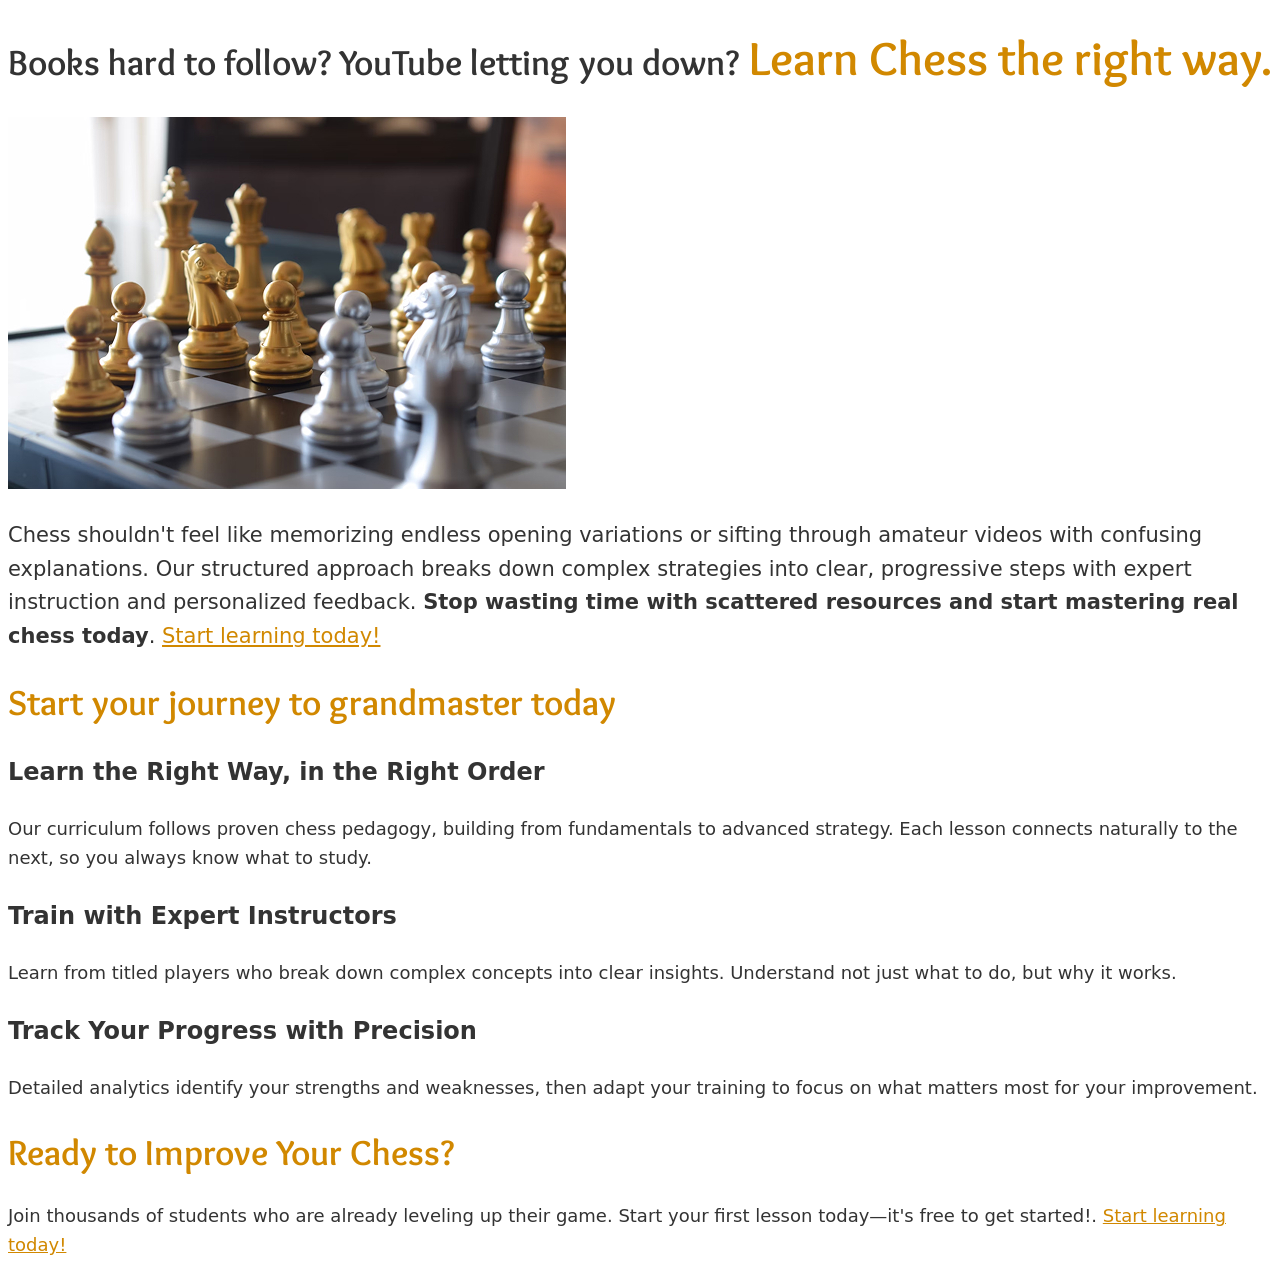
==== index.html @ 18302688 "commit" ====
<!doctype html>
<html lang="en">
  <head>
    <meta charset="UTF-8" />
    <meta name="viewport" content="width=device-width, initial-scale=1.0" />
    <title>Learn Chess the right way</title>
    <link href="styles/style.css" rel="stylesheet" />
  </head>

  <body>
    <main>
      <h1>
        <span>Books hard to follow? YouTube letting you down?</span> Learn Chess
        the right way.
      </h1>
      <img
        src="images/chess-board.jpg"
        alt="A chess board with gold and silver peices"
      />
      <p class="lead">
        Chess shouldn't feel like memorizing endless opening variations or
        sifting through amateur videos with confusing explanations. Our
        structured approach breaks down complex strategies into clear,
        progressive steps with expert instruction and personalized feedback.
        <strong
          >Stop wasting time with scattered resources and start mastering real
          chess today</strong
        >. <a href="instructor.html">Start learning today!</a>
      </p>

      <h2>Start your journey to grandmaster today</h2>
      <h3>Learn the Right Way, in the Right Order</h3>
      <p>
        Our curriculum follows proven chess pedagogy, building from fundamentals
        to advanced strategy. Each lesson connects naturally to the next, so you
        always know what to study.
      </p>
      <h3>Train with Expert Instructors</h3>
      <p>
        Learn from titled players who break down complex concepts into clear
        insights. Understand not just what to do, but why it works.
      </p>
      <h3>Track Your Progress with Precision</h3>
      <p>
        Detailed analytics identify your strengths and weaknesses, then adapt
        your training to focus on what matters most for your improvement.
      </p>
    </main>
    <footer>
      <h2>Ready to Improve Your Chess?</h2>
      <p>
        Join thousands of students who are already leveling up their game. Start
        your first lesson today—it's free to get started!.
        <a href="instructor.html">Start learning today!</a>
      </p>
    </footer>
  </body>
</html>
---- styles/style.css ----
@font-face {
  font-family: Overlock;
  src: local(Overlock), url(../fonts/Overlock-Regular.ttf);
}
@font-face {
  font-family: Overlock;
  src: local(Overlock), url(../fonts/Overlock-Bold.ttf);
  font-weight: bold;
}

:root {
  --clr-accent-300: hsl(39 94% 57%);
  --clr-accent-400: hsl(39 100% 41%);
  --clr-neutral-100: hsl(0 0% 100%);
  --clr-neutral-800: hsl(0 0% 20%);

  --fs-400: 1.125rem;
  --fs-500: 1.3125rem;
  --fs-600: 1.5rem;
  --fs-700: 2.25rem;
  --fs-800: 3rem;

  --ff-base: system-ui;
  --ff-accent: Overlock, serif;
}

body {
  color: var(--clr-neutral-800);
  font-size: var(--fs-400);
  line-height: 1.6;
  font-family: var(--ff-base);
}
h1,
h2 {
  color: var(--clr-accent-400);
  line-height: 1.1;
  font-family: var(--ff-accent);
  font-weight: 700;
}
h1 {
  font-size: var(--fs-800);
}
h2 {
  font-size: var(--fs-700);
}
h3 {
  font-size: var(--fs-600);
}
a {
  color: var(--clr-accent-400);
}
.lead {
  font-size: var(--fs-500);
}
h1 span {
  color: var(--clr-neutral-800);
  font-size: 0.75em;
}
a:hover,
a:focus-visible {
  color: inherit;
}
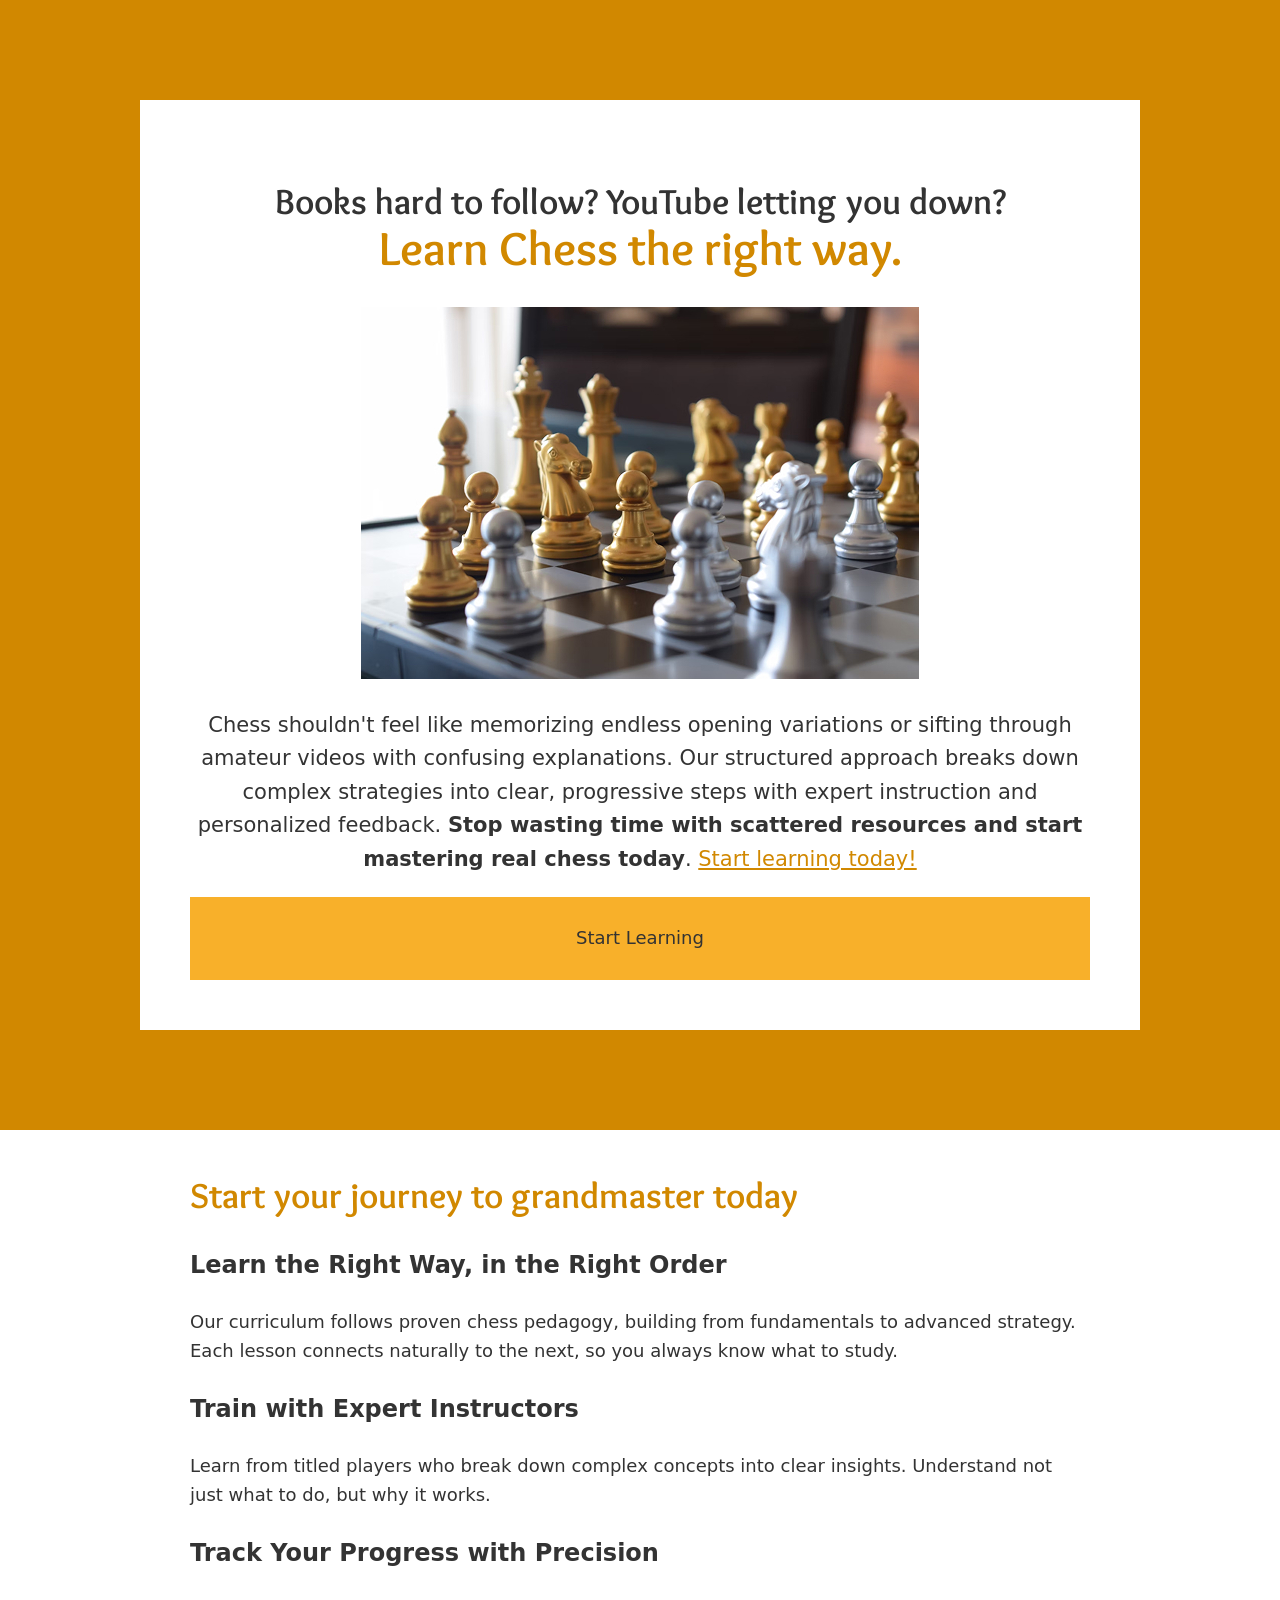
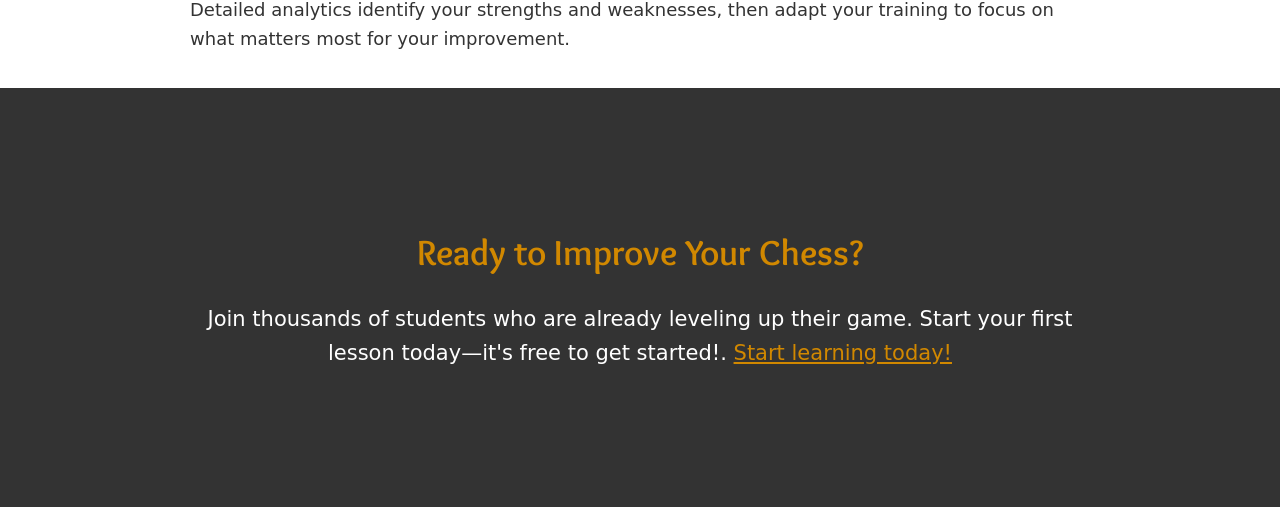
==== commit 81a80ab7: "edit" ====
--- a/index.html
+++ b/index.html
@@ -9,50 +9,58 @@
 
   <body>
     <main>
-      <h1>
-        <span>Books hard to follow? YouTube letting you down?</span> Learn Chess
-        the right way.
-      </h1>
-      <img
-        src="images/chess-board.jpg"
-        alt="A chess board with gold and silver peices"
-      />
-      <p class="lead">
-        Chess shouldn't feel like memorizing endless opening variations or
-        sifting through amateur videos with confusing explanations. Our
-        structured approach breaks down complex strategies into clear,
-        progressive steps with expert instruction and personalized feedback.
-        <strong
-          >Stop wasting time with scattered resources and start mastering real
-          chess today</strong
-        >. <a href="instructor.html">Start learning today!</a>
-      </p>
-
-      <h2>Start your journey to grandmaster today</h2>
-      <h3>Learn the Right Way, in the Right Order</h3>
-      <p>
-        Our curriculum follows proven chess pedagogy, building from fundamentals
-        to advanced strategy. Each lesson connects naturally to the next, so you
-        always know what to study.
-      </p>
-      <h3>Train with Expert Instructors</h3>
-      <p>
-        Learn from titled players who break down complex concepts into clear
-        insights. Understand not just what to do, but why it works.
-      </p>
-      <h3>Track Your Progress with Precision</h3>
-      <p>
-        Detailed analytics identify your strengths and weaknesses, then adapt
-        your training to focus on what matters most for your improvement.
-      </p>
+      <div class="hero">
+        <div class="hero-content">
+          <h1>
+            <span>Books hard to follow? YouTube letting you down?</span> Learn
+            Chess the right way.
+          </h1>
+          <img
+            src="images/chess-board.jpg"
+            alt="A chess board with gold and silver peices"
+          />
+          <p class="lead">
+            Chess shouldn't feel like memorizing endless opening variations or
+            sifting through amateur videos with confusing explanations. Our
+            structured approach breaks down complex strategies into clear,
+            progressive steps with expert instruction and personalized feedback.
+            <strong
+              >Stop wasting time with scattered resources and start mastering
+              real chess today</strong
+            >. <a href="instructor.html">Start learning today!</a>
+          </p>
+          <a href="#" class="button">Start Learning</a>
+        </div>
+      </div>
+      <div class="middle">
+        <h2>Start your journey to grandmaster today</h2>
+        <h3>Learn the Right Way, in the Right Order</h3>
+        <p>
+          Our curriculum follows proven chess pedagogy, building from
+          fundamentals to advanced strategy. Each lesson connects naturally to
+          the next, so you always know what to study.
+        </p>
+        <h3>Train with Expert Instructors</h3>
+        <p>
+          Learn from titled players who break down complex concepts into clear
+          insights. Understand not just what to do, but why it works.
+        </p>
+        <h3>Track Your Progress with Precision</h3>
+        <p>
+          Detailed analytics identify your strengths and weaknesses, then adapt
+          your training to focus on what matters most for your improvement.
+        </p>
+      </div>
     </main>
-    <footer>
-      <h2>Ready to Improve Your Chess?</h2>
-      <p>
-        Join thousands of students who are already leveling up their game. Start
-        your first lesson today—it's free to get started!.
-        <a href="instructor.html">Start learning today!</a>
-      </p>
+    <footer class="page-footer">
+      <div class="footer-content">
+        <h2>Ready to Improve Your Chess?</h2>
+        <p class="lead">
+          Join thousands of students who are already leveling up their game.
+          Start your first lesson today—it's free to get started!.
+          <a href="instructor.html">Start learning today!</a>
+        </p>
+      </div>
     </footer>
   </body>
 </html>
--- a/styles/style.css
+++ b/styles/style.css
@@ -20,11 +20,12 @@
   --fs-700: 2.25rem;
   --fs-800: 3rem;
 
-  --ff-base: system-ui;
+  --ff-base: system-ui, sans-serif;
   --ff-accent: Overlock, serif;
 }
 
 body {
+  margin: 0;
   color: var(--clr-neutral-800);
   font-size: var(--fs-400);
   line-height: 1.6;
@@ -53,6 +54,7 @@
   font-size: var(--fs-500);
 }
 h1 span {
+  display: block;
   color: var(--clr-neutral-800);
   font-size: 0.75em;
 }
@@ -60,3 +62,45 @@
 a:focus-visible {
   color: inherit;
 }
+a {
+  font: inherit;
+}
+.button {
+  display: block;
+  background-color: var(--clr-accent-300);
+  text-align: center;
+  border: none;
+  padding: 1.5em;
+  color: var(--clr-neutral-800);
+  text-decoration: none;
+}
+.button:hover,
+.button:focus-visible {
+  background-color: var(--clr-neutral-800);
+  color: var(--clr-neutral-100);
+}
+
+.hero {
+  background-color: var(--clr-accent-400);
+  padding: 100px;
+  text-align: center;
+}
+.hero-content {
+  max-width: 900px;
+  margin-inline: auto;
+  background-color: var(--clr-neutral-100);
+  padding: 50px;
+}
+.page-footer {
+  background-color: var(--clr-neutral-800);
+  padding: 100px;
+  text-align: center;
+  color: var(--clr-neutral-100);
+}
+
+.middle,
+.footer-content {
+  padding: 1rem;
+  max-inline-size: 900px;
+  margin-inline: auto;
+}
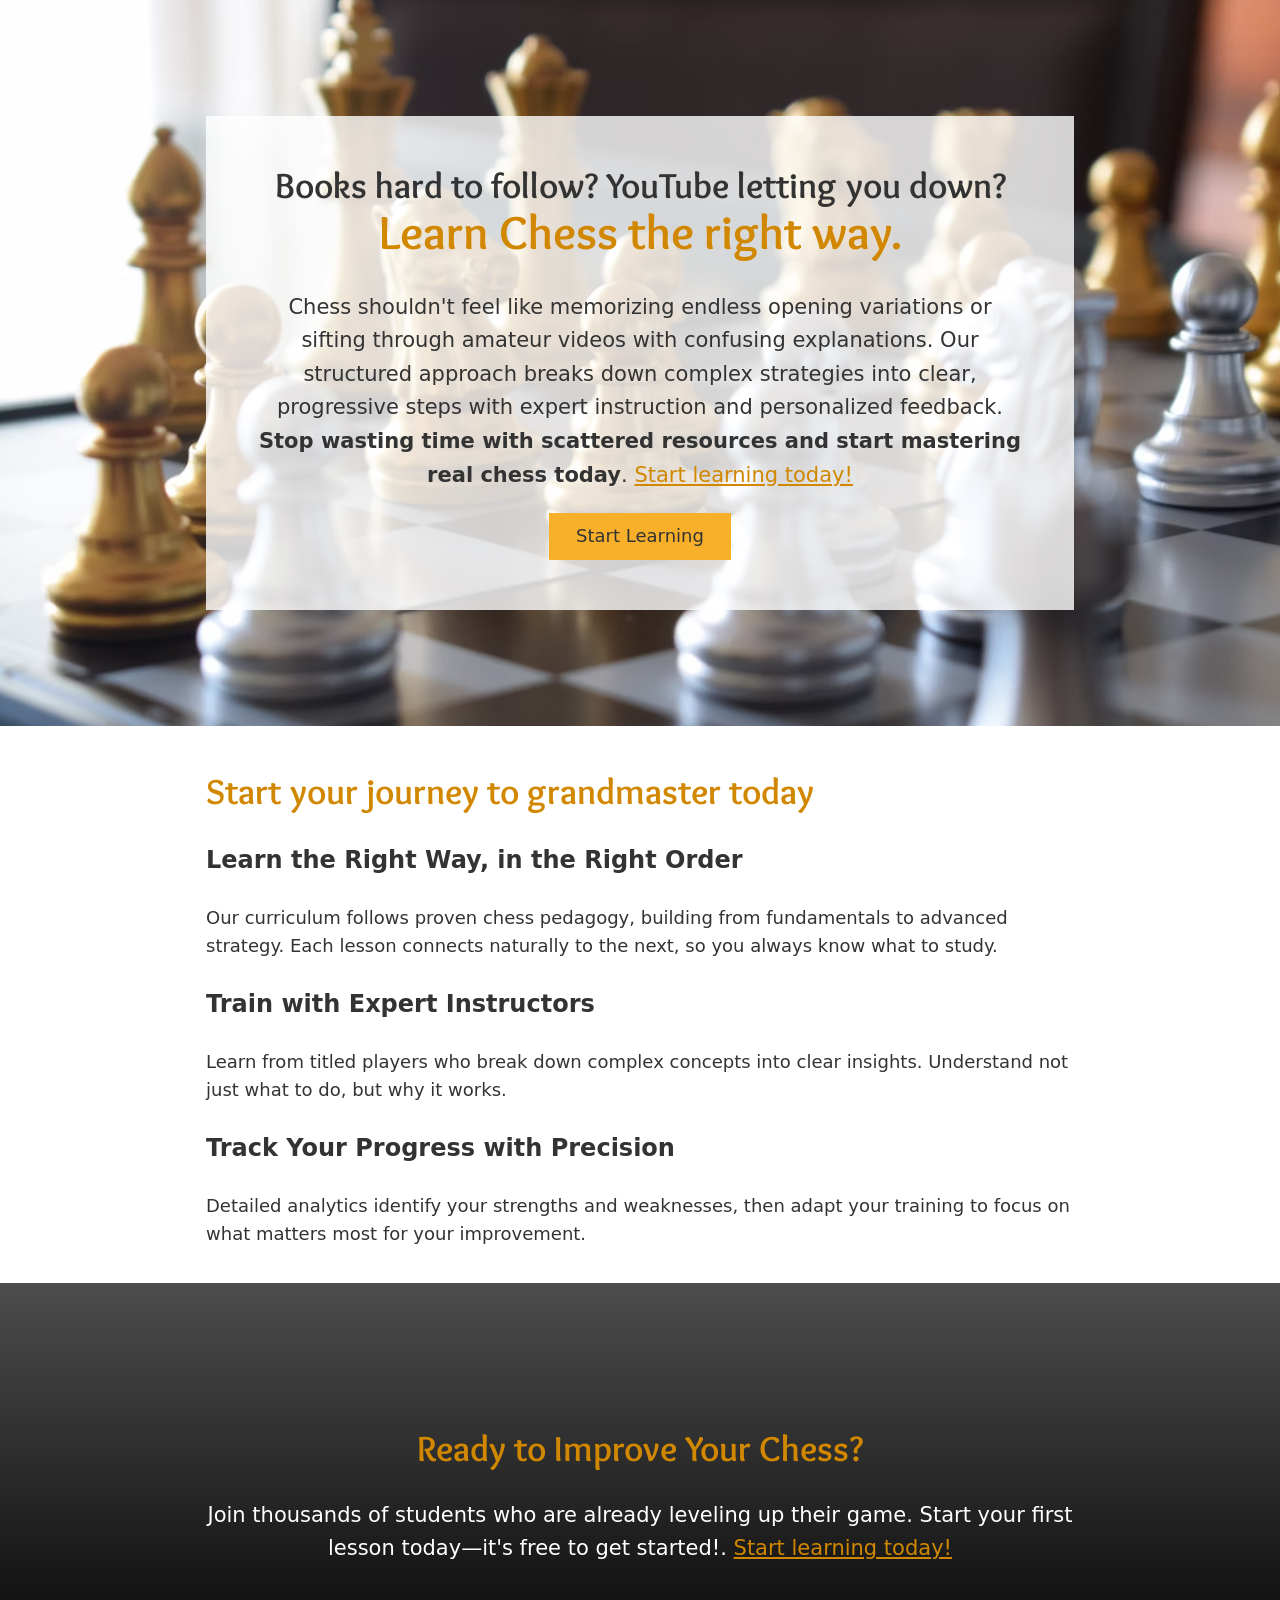
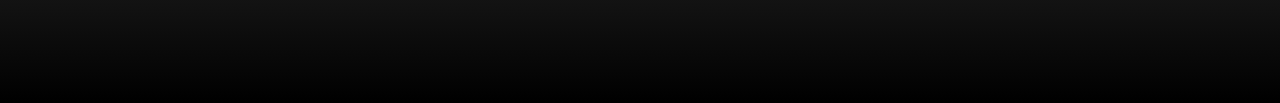
==== commit baeb50b5: "edits" ====
--- a/index.html
+++ b/index.html
@@ -10,29 +10,33 @@
   <body>
     <main>
       <div class="hero">
-        <div class="hero-content">
-          <h1>
-            <span>Books hard to follow? YouTube letting you down?</span> Learn
-            Chess the right way.
-          </h1>
-          <img
+        <div class="wrapper">
+          <div class="hero-content">
+            <h1>
+              <span>Books hard to follow? YouTube letting you down?</span> Learn
+              Chess the right way.
+            </h1>
+            <!-- <img
+            class="img"
             src="images/chess-board.jpg"
             alt="A chess board with gold and silver peices"
-          />
-          <p class="lead">
-            Chess shouldn't feel like memorizing endless opening variations or
-            sifting through amateur videos with confusing explanations. Our
-            structured approach breaks down complex strategies into clear,
-            progressive steps with expert instruction and personalized feedback.
-            <strong
-              >Stop wasting time with scattered resources and start mastering
-              real chess today</strong
-            >. <a href="instructor.html">Start learning today!</a>
-          </p>
-          <a href="#" class="button">Start Learning</a>
+          /> -->
+            <p class="lead">
+              Chess shouldn't feel like memorizing endless opening variations or
+              sifting through amateur videos with confusing explanations. Our
+              structured approach breaks down complex strategies into clear,
+              progressive steps with expert instruction and personalized
+              feedback.
+              <strong
+                >Stop wasting time with scattered resources and start mastering
+                real chess today</strong
+              >. <a href="instructor.html">Start learning today!</a>
+            </p>
+            <button href="#" class="button">Start Learning</button>
+          </div>
         </div>
       </div>
-      <div class="middle">
+      <div class="wrapper">
         <h2>Start your journey to grandmaster today</h2>
         <h3>Learn the Right Way, in the Right Order</h3>
         <p>
@@ -53,7 +57,7 @@
       </div>
     </main>
     <footer class="page-footer">
-      <div class="footer-content">
+      <div class="wrapper">
         <h2>Ready to Improve Your Chess?</h2>
         <p class="lead">
           Join thousands of students who are already leveling up their game.
--- a/styles/style.css
+++ b/styles/style.css
@@ -7,12 +7,15 @@
   src: local(Overlock), url(../fonts/Overlock-Bold.ttf);
   font-weight: bold;
 }
-
+* {
+  box-sizing: border-box;
+}
 :root {
   --clr-accent-300: hsl(39 94% 57%);
   --clr-accent-400: hsl(39 100% 41%);
   --clr-neutral-100: hsl(0 0% 100%);
   --clr-neutral-800: hsl(0 0% 20%);
+  --clr-neutral-700: hsl(0 0% 30%);
 
   --fs-400: 1.125rem;
   --fs-500: 1.3125rem;
@@ -66,11 +69,11 @@
   font: inherit;
 }
 .button {
-  display: block;
+  font: inherit;
   background-color: var(--clr-accent-300);
   text-align: center;
   border: none;
-  padding: 1.5em;
+  padding: 0.5em 1.5em;
   color: var(--clr-neutral-800);
   text-decoration: none;
 }
@@ -81,25 +84,37 @@
 }
 
 .hero {
+  background-image: url(../images/chess-bg.jpg);
+  background-size: cover;
   background-color: var(--clr-accent-400);
   padding: 100px;
   text-align: center;
 }
+.img {
+  max-inline-size: 100%;
+  margin-inline: auto;
+  display: block;
+}
 .hero-content {
   max-width: 900px;
   margin-inline: auto;
-  background-color: var(--clr-neutral-100);
+  background-color: hsl(0 0 100% / 80%);
   padding: 50px;
 }
+.hero-content > :first-child {
+  margin-block-start: 0;
+}
+.hero-content > :last-child {
+  margin-block-end: 0;
+}
 .page-footer {
-  background-color: var(--clr-neutral-800);
+  background-image: linear-gradient(var(--clr-neutral-700), black);
   padding: 100px;
   text-align: center;
   color: var(--clr-neutral-100);
 }
 
-.middle,
-.footer-content {
+.wrapper {
   padding: 1rem;
   max-inline-size: 900px;
   margin-inline: auto;
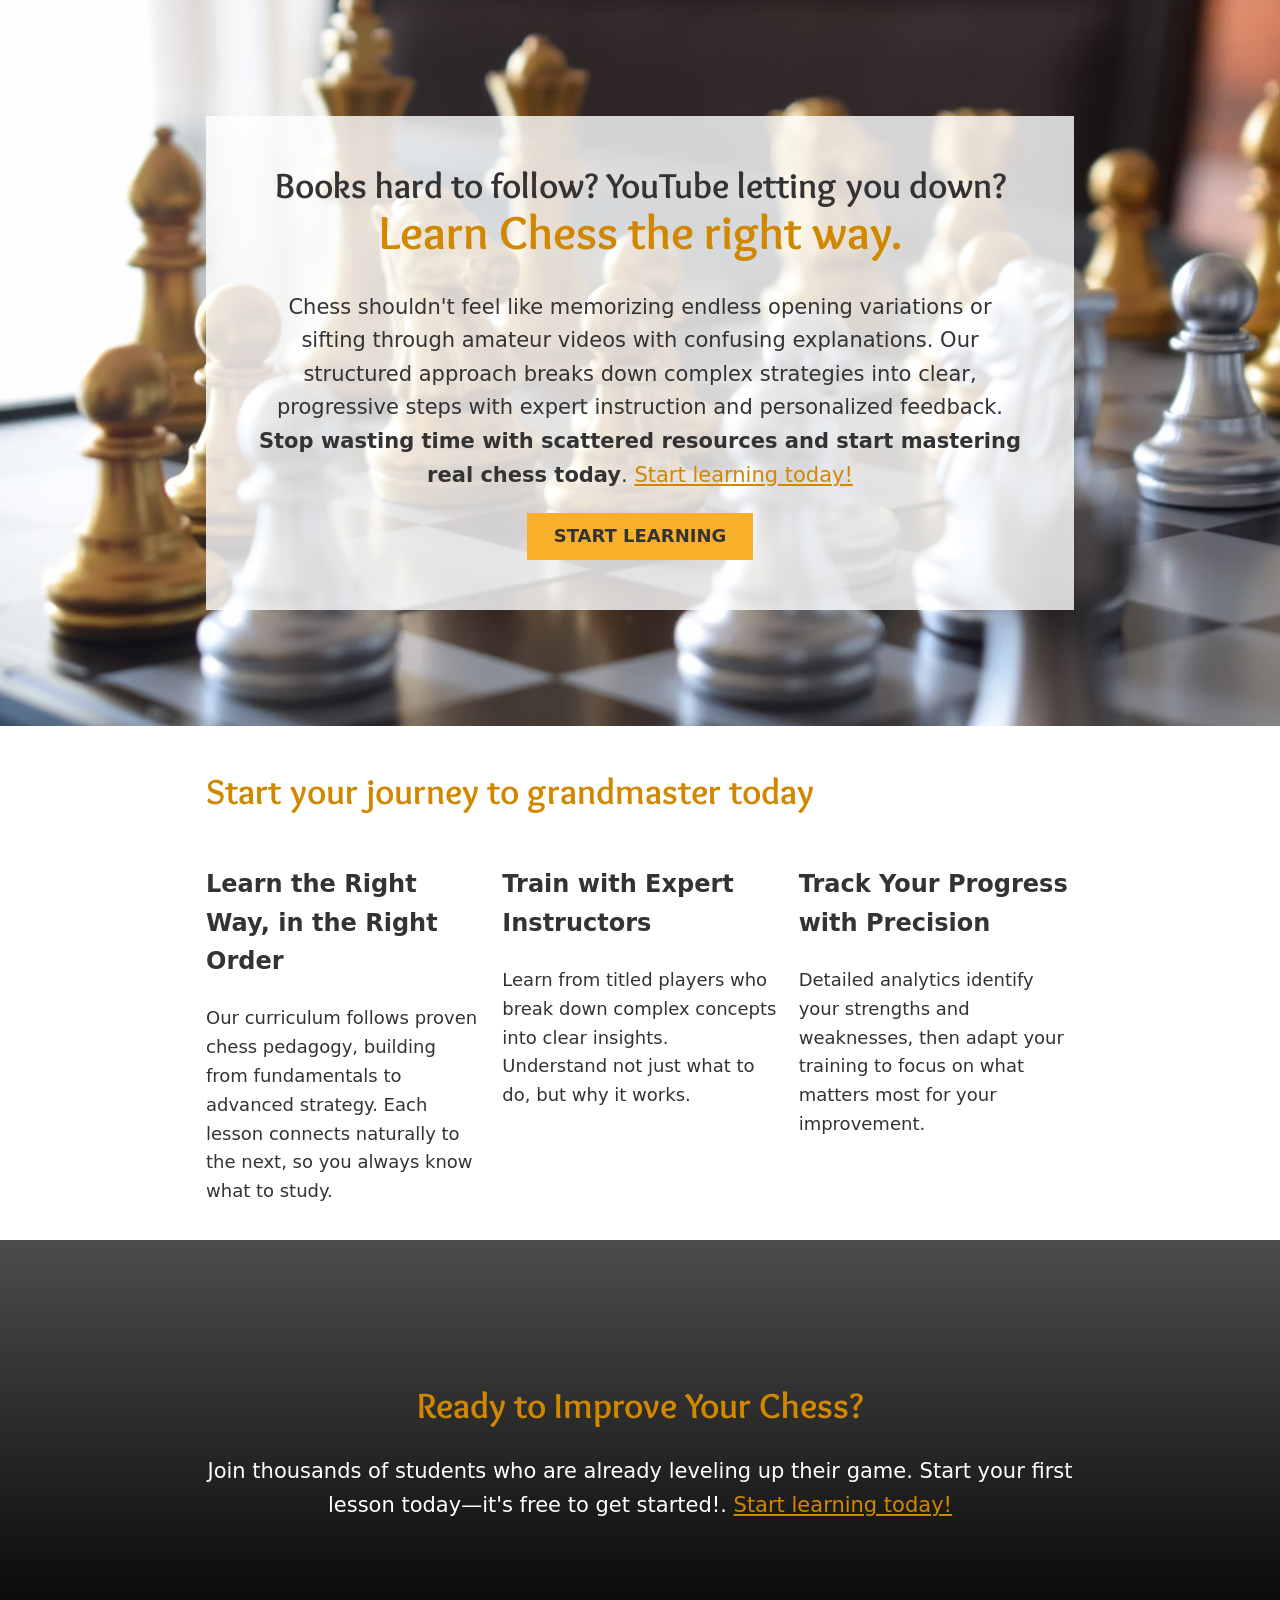
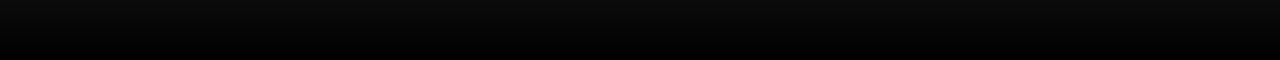
==== commit 7d013e4e: "edit" ====
--- a/index.html
+++ b/index.html
@@ -17,10 +17,10 @@
               Chess the right way.
             </h1>
             <!-- <img
-            class="img"
-            src="images/chess-board.jpg"
-            alt="A chess board with gold and silver peices"
-          /> -->
+              class="img"
+              src="images/chess-board.jpg"
+              alt="A chess board with gold and silver peices"
+            /> -->
             <p class="lead">
               Chess shouldn't feel like memorizing endless opening variations or
               sifting through amateur videos with confusing explanations. Our
@@ -38,22 +38,31 @@
       </div>
       <div class="wrapper">
         <h2>Start your journey to grandmaster today</h2>
-        <h3>Learn the Right Way, in the Right Order</h3>
-        <p>
-          Our curriculum follows proven chess pedagogy, building from
-          fundamentals to advanced strategy. Each lesson connects naturally to
-          the next, so you always know what to study.
-        </p>
-        <h3>Train with Expert Instructors</h3>
-        <p>
-          Learn from titled players who break down complex concepts into clear
-          insights. Understand not just what to do, but why it works.
-        </p>
-        <h3>Track Your Progress with Precision</h3>
-        <p>
-          Detailed analytics identify your strengths and weaknesses, then adapt
-          your training to focus on what matters most for your improvement.
-        </p>
+        <div class="three-columns">
+          <div class="column">
+            <h3>Learn the Right Way, in the Right Order</h3>
+            <p>
+              Our curriculum follows proven chess pedagogy, building from
+              fundamentals to advanced strategy. Each lesson connects naturally
+              to the next, so you always know what to study.
+            </p>
+          </div>
+          <div class="column">
+            <h3>Train with Expert Instructors</h3>
+            <p>
+              Learn from titled players who break down complex concepts into
+              clear insights. Understand not just what to do, but why it works.
+            </p>
+          </div>
+          <div class="column">
+            <h3>Track Your Progress with Precision</h3>
+            <p>
+              Detailed analytics identify your strengths and weaknesses, then
+              adapt your training to focus on what matters most for your
+              improvement.
+            </p>
+          </div>
+        </div>
       </div>
     </main>
     <footer class="page-footer">
--- a/styles/style.css
+++ b/styles/style.css
@@ -70,6 +70,8 @@
 }
 .button {
   font: inherit;
+  font-weight: 700;
+  text-transform: uppercase;
   background-color: var(--clr-accent-300);
   text-align: center;
   border: none;
@@ -80,7 +82,7 @@
 .button:hover,
 .button:focus-visible {
   background-color: var(--clr-neutral-800);
-  color: var(--clr-neutral-100);
+  color: var(--clr-accent-300);
 }
 
 .hero {
@@ -119,3 +121,10 @@
   max-inline-size: 900px;
   margin-inline: auto;
 }
+.three-columns {
+  display: grid;
+  gap: 21px;
+  @media (width > 720px) {
+    grid-template-columns: repeat(3, 1fr);
+  }
+}
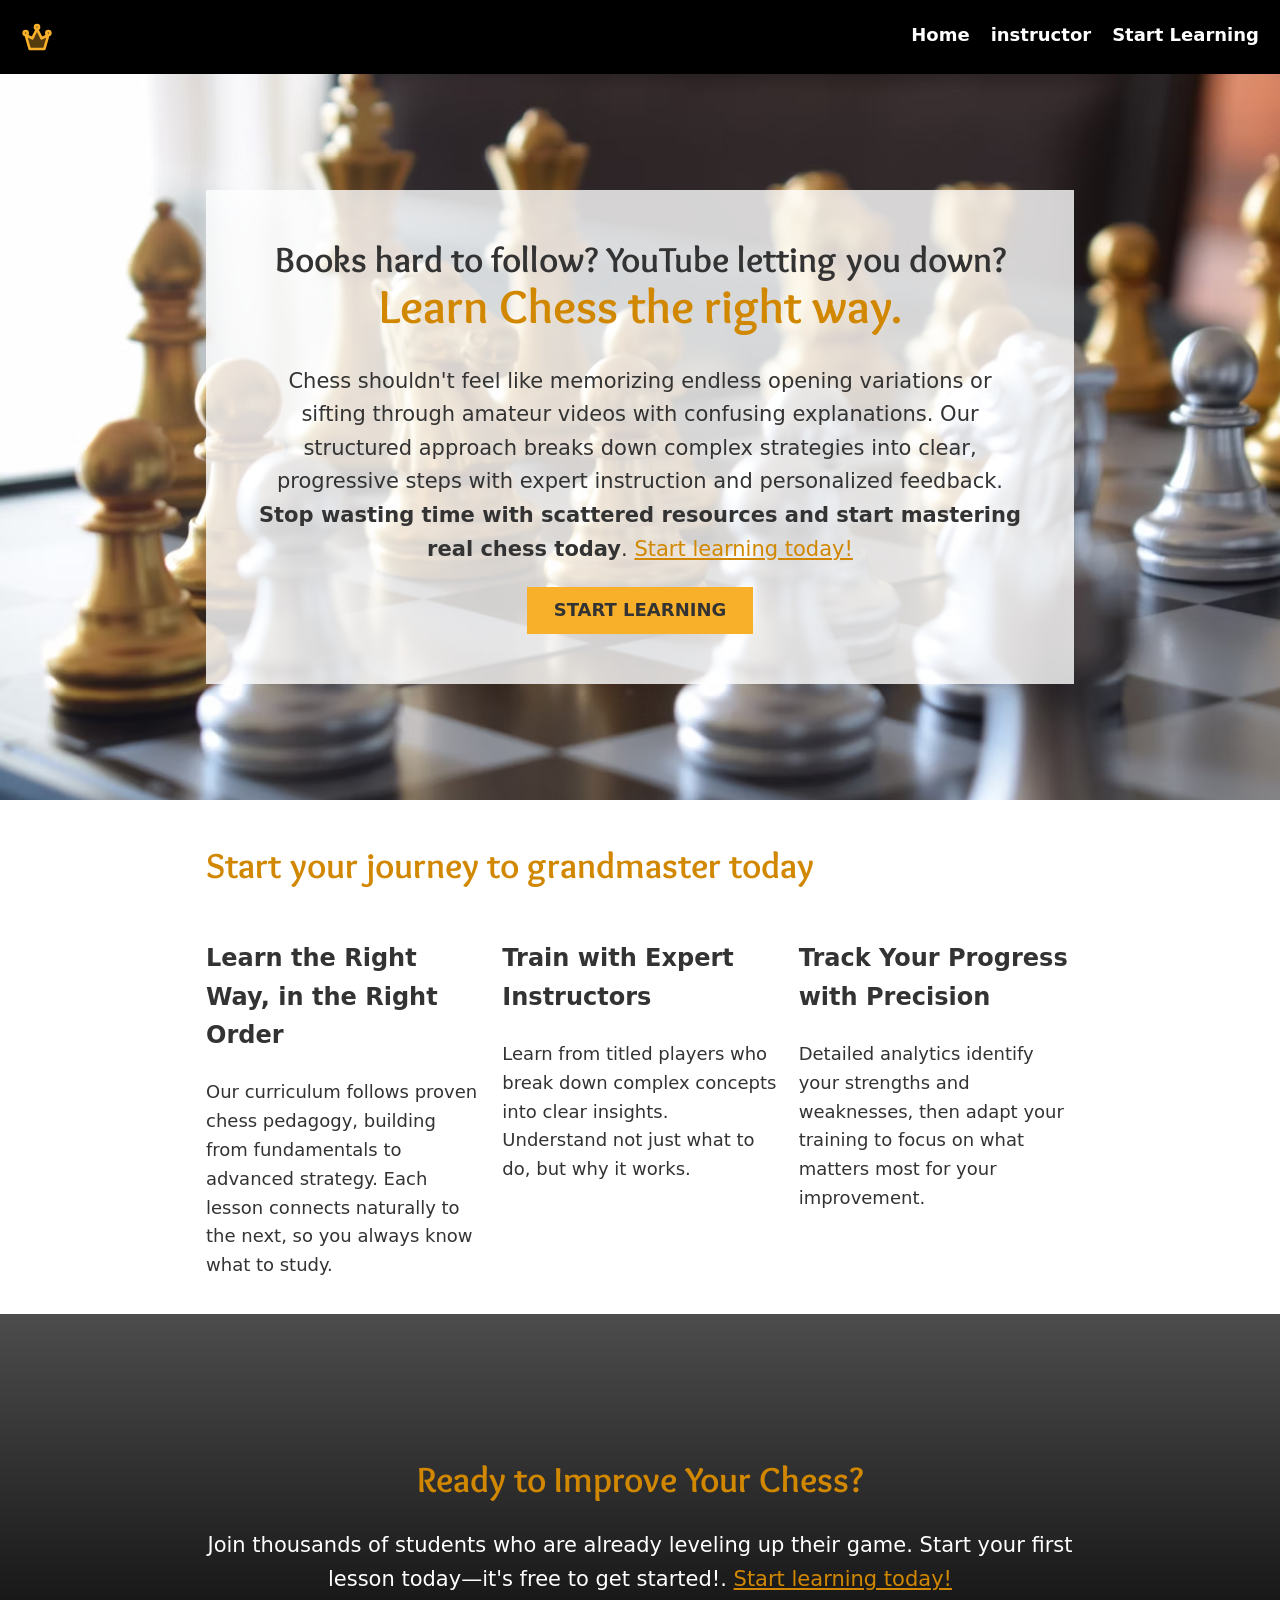
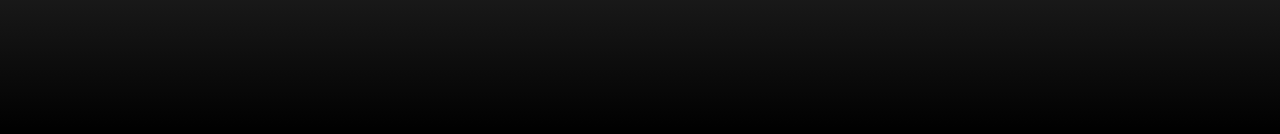
==== commit 7e6ea672: "edit" ====
--- a/index.html
+++ b/index.html
@@ -8,6 +8,20 @@
   </head>
 
   <body>
+    <header class="page-header">
+      <div class="header-wrapper">
+        <div class="page-header-layout">
+          <img src="./images/crown.svg" alt="Chess-logo" />
+          <nav class="primary-nav">
+            <ul class="nav-group">
+              <li><a class="nav-link" href="index.html">Home</a></li>
+              <li><a class="nav-link" href="instructor.html">instructor</a></li>
+              <li><a class="nav-link" href="#">Start Learning</a></li>
+            </ul>
+          </nav>
+        </div>
+      </div>
+    </header>
     <main>
       <div class="hero">
         <div class="wrapper">
--- a/styles/style.css
+++ b/styles/style.css
@@ -14,8 +14,9 @@
   --clr-accent-300: hsl(39 94% 57%);
   --clr-accent-400: hsl(39 100% 41%);
   --clr-neutral-100: hsl(0 0% 100%);
+  --clr-neutral-700: hsl(0 0% 30%);
   --clr-neutral-800: hsl(0 0% 20%);
-  --clr-neutral-700: hsl(0 0% 30%);
+  --clr-neutral-950: hsl(0 0% 0%);
 
   --fs-400: 1.125rem;
   --fs-500: 1.3125rem;
@@ -33,6 +34,33 @@
   font-size: var(--fs-400);
   line-height: 1.6;
   font-family: var(--ff-base);
+}
+.page-header {
+  background-color: var(--clr-neutral-950);
+  padding: 21px;
+}
+.page-header-layout {
+  display: flex;
+  flex-wrap: wrap;
+  justify-content: space-between;
+  gap: 21px;
+}
+.nav-group {
+  display: flex;
+  list-style: none;
+  gap: 21px;
+  flex-wrap: wrap;
+  font-weight: 700;
+  margin: 0;
+  padding: 0;
+}
+.nav-link {
+  text-decoration: none;
+  color: var(--clr-neutral-100);
+}
+.nav-link:hover,
+.nav-link:focus-visible {
+  color: var(--clr-accent-300);
 }
 h1,
 h2 {
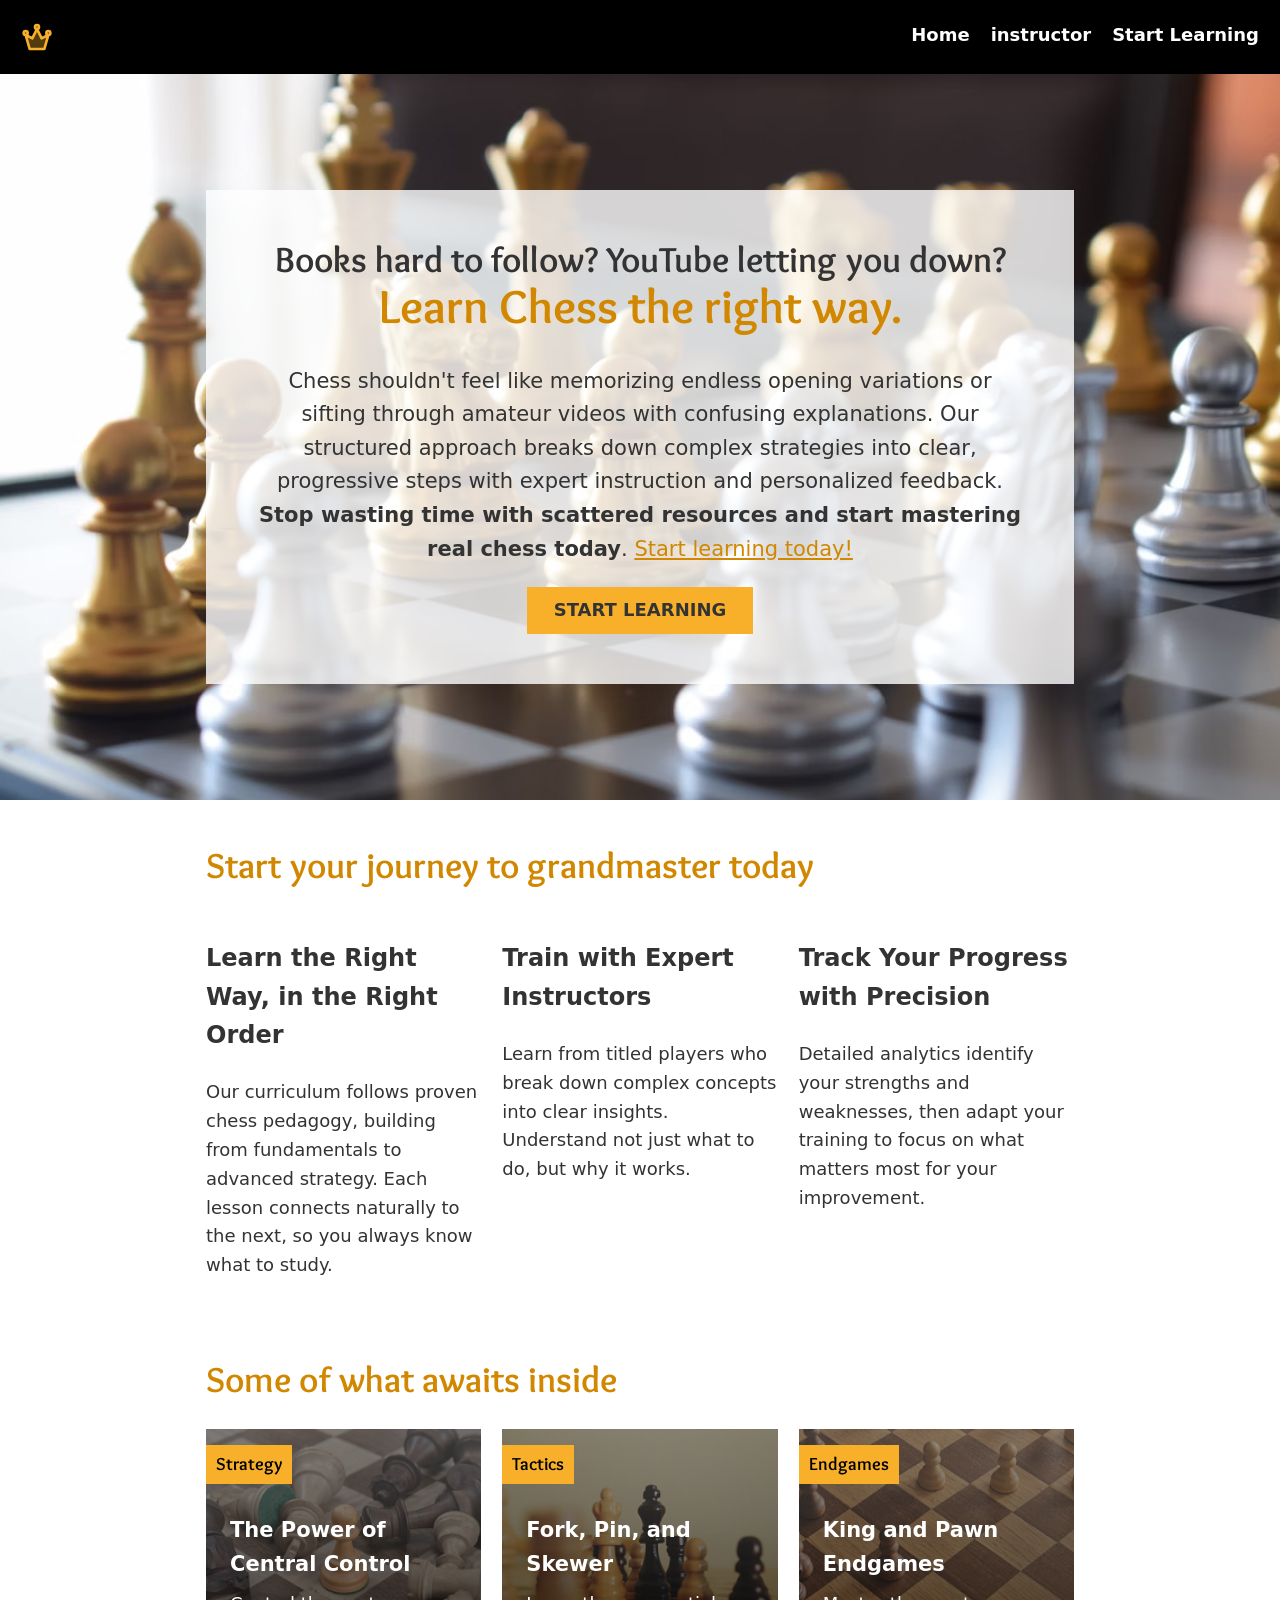
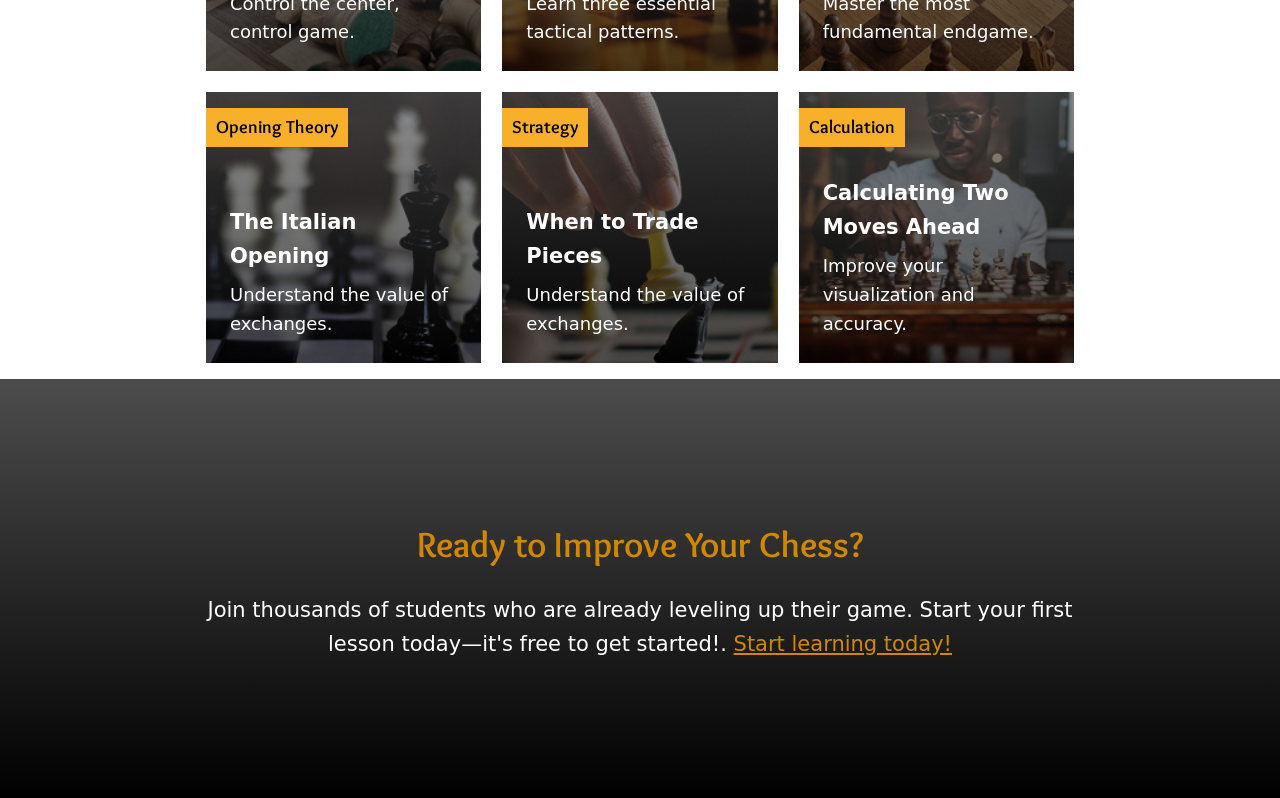
==== commit 44b9eb09: "edit" ====
--- a/index.html
+++ b/index.html
@@ -78,6 +78,72 @@
           </div>
         </div>
       </div>
+      <div class="wrapper">
+        <h2>Some of what awaits inside</h2>
+        <div class="three-columns">
+          <div class="course">
+            <h3 class="course-title">The Power of Central Control</h3>
+            <span class="course-tag">Strategy</span>
+            <img
+              src="images/central-control.jpg"
+              alt="A pawn in the center of the board, with all the pieces around it fallen over."
+            />
+            <p class="course-description">Control the center, control game.</p>
+          </div>
+          <div class="course">
+            <h3 class="course-title">Fork, Pin, and Skewer</h3>
+            <span class="course-tag">Tactics</span>
+            <img
+              src="images/fork-pin-skewer.jpg"
+              alt="Dramatic shot of a chess board, with the foreground peices out of focus, with a white queen in front of a black king"
+            />
+
+            <p class="course-description">
+              Learn three essential tactical patterns.
+            </p>
+          </div>
+          <div class="course">
+            <h3 class="course-title">King and Pawn Endgames</h3>
+            <span class="course-tag">Endgames</span>
+            <img
+              src="images/king-pawn-endgame.jpg"
+              alt="A wooden chessboard with only a few pieces left on it."
+            />
+            <p class="course-description">
+              Master the most fundamental endgame.
+            </p>
+          </div>
+          <div class="course">
+            <h3 class="course-title">The Italian Opening</h3>
+            <span class="course-tag">Opening Theory</span>
+            <img
+              src="images/italian-opening.jpg"
+              alt="A dramatic shot of a black and white chess board showing an advanced position after starting with the Italian Opening"
+            />
+            <p class="course-description">Understand the value of exchanges.</p>
+          </div>
+          <div class="course">
+            <h3 class="course-title">When to Trade Pieces</h3>
+            <span class="course-tag">Strategy</span>
+            <img
+              src="images/trading-pieces.jpg"
+              alt="A person knocking over a knight with their bishop"
+            />
+            <p class="course-description">Understand the value of exchanges.</p>
+          </div>
+          <div class="course">
+            <h3 class="course-title">Calculating Two Moves Ahead</h3>
+            <span class="course-tag">Calculation</span>
+            <img
+              src="images/calculating.jpg"
+              alt="A person deep in thought, contemplating their next move"
+            />
+            <p class="course-description">
+              Improve your visualization and accuracy.
+            </p>
+          </div>
+        </div>
+      </div>
     </main>
     <footer class="page-footer">
       <div class="wrapper">
--- a/styles/style.css
+++ b/styles/style.css
@@ -156,3 +156,41 @@
     grid-template-columns: repeat(3, 1fr);
   }
 }
+
+.course {
+  display: grid;
+  gap: 0.5rem;
+  align-content: end;
+  z-index: 1;
+  background-color: black;
+  color: var(--clr-neutral-100);
+  padding: 1.5rem;
+  padding-block-start: 85px;
+  position: relative;
+
+  > img {
+    position: absolute;
+    inset: 0;
+    max-inline-size: 100%;
+    block-size: 100%;
+    object-fit: cover;
+    z-index: -1;
+  }
+  > * {
+    margin: 0;
+  }
+}
+.course-title {
+  font-size: var(--fs-500);
+}
+.course-tag {
+  z-index: 1;
+  font-family: var(--ff-accent);
+  font-weight: 700;
+  padding: 5px 10px;
+  color: var(--clr-neutral-950);
+  background-color: var(--clr-accent-300);
+  position: absolute;
+  top: 16px;
+  left: 0;
+}
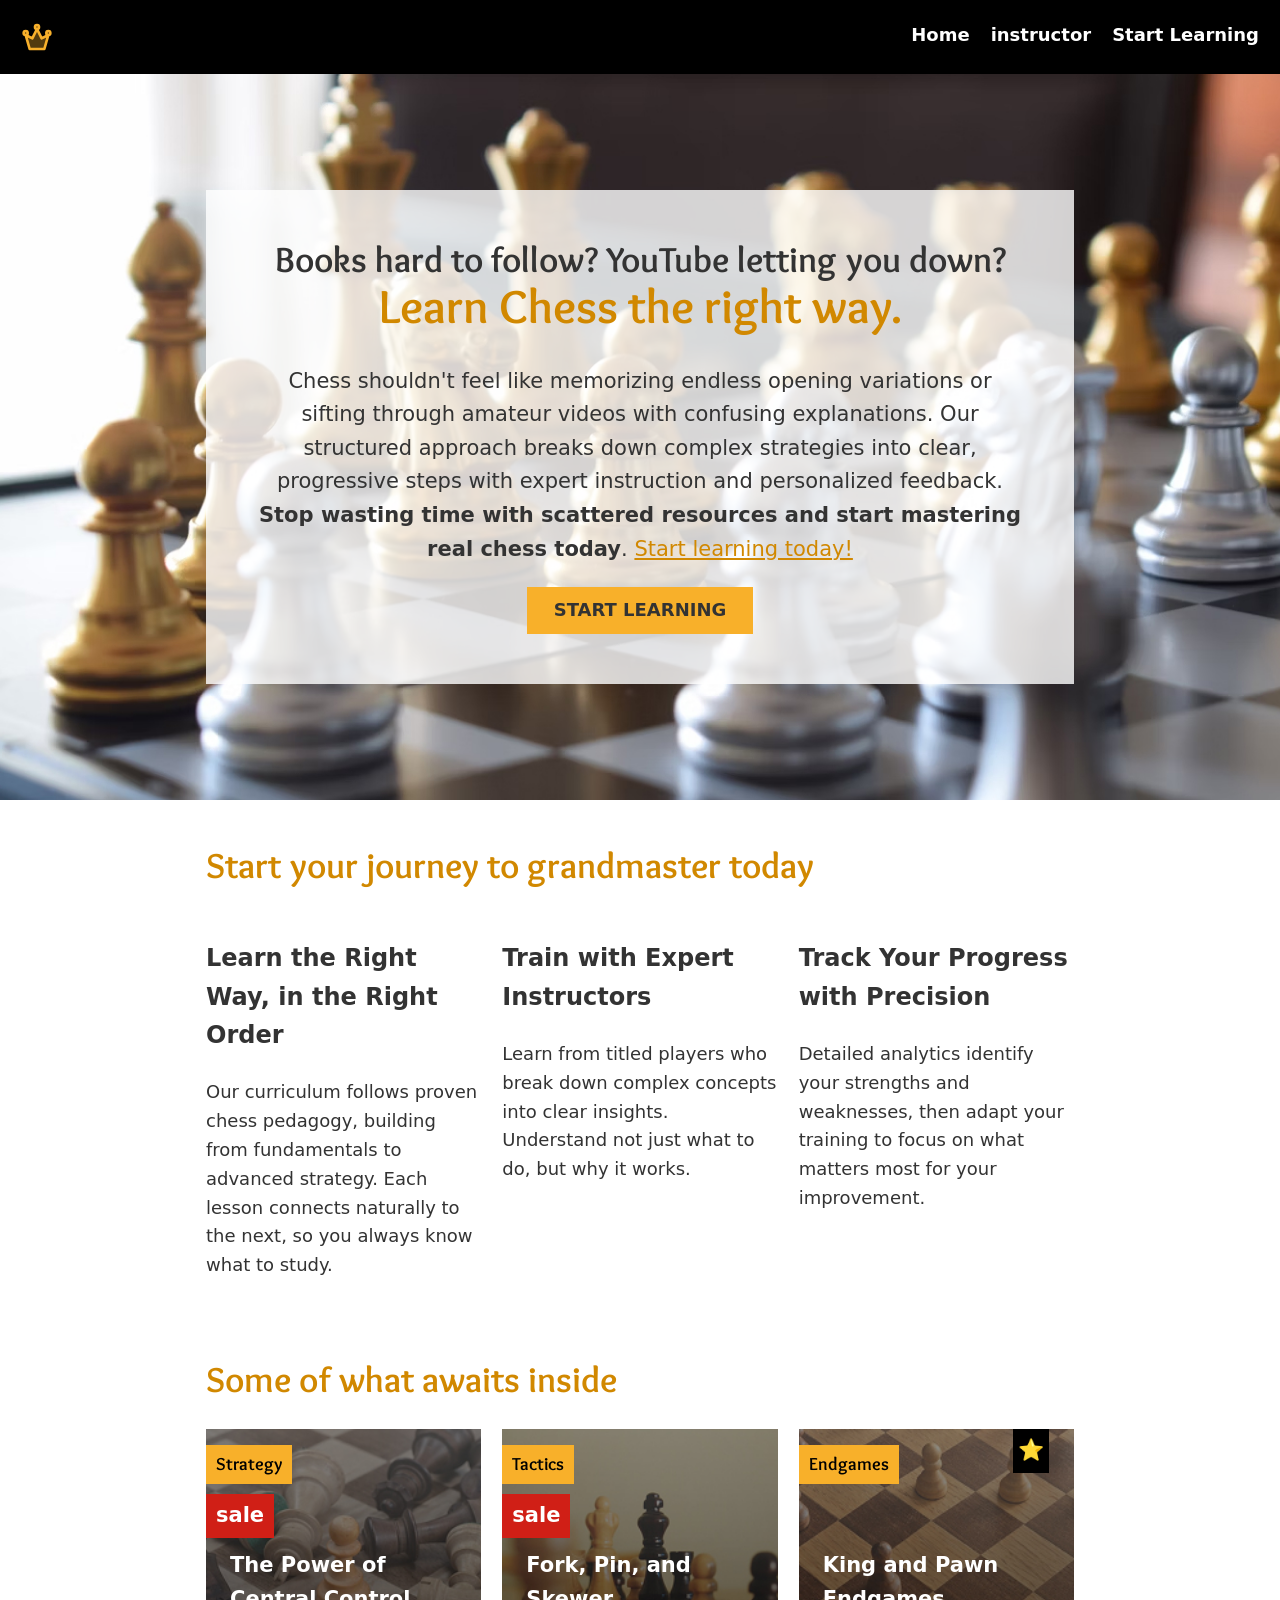
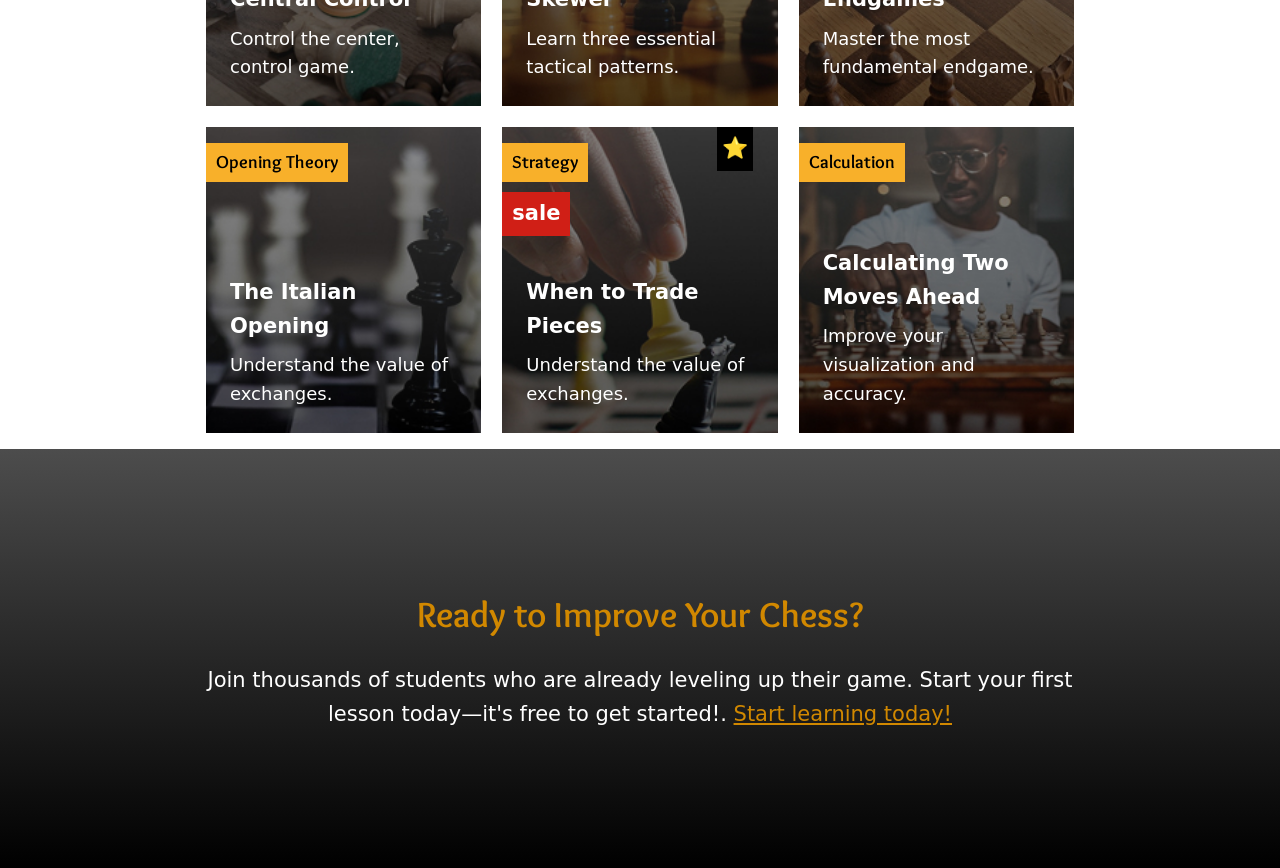
==== commit 2eb73437: "Adding sale and featured courses by pseudoelements using attributes" ====
--- a/index.html
+++ b/index.html
@@ -81,7 +81,7 @@
       <div class="wrapper">
         <h2>Some of what awaits inside</h2>
         <div class="three-columns">
-          <div class="course">
+          <div class="course" data-sale="true">
             <h3 class="course-title">The Power of Central Control</h3>
             <span class="course-tag">Strategy</span>
             <img
@@ -90,7 +90,7 @@
             />
             <p class="course-description">Control the center, control game.</p>
           </div>
-          <div class="course">
+          <div class="course" data-sale="true">
             <h3 class="course-title">Fork, Pin, and Skewer</h3>
             <span class="course-tag">Tactics</span>
             <img
@@ -102,7 +102,7 @@
               Learn three essential tactical patterns.
             </p>
           </div>
-          <div class="course">
+          <div class="course" data-featured="true">
             <h3 class="course-title">King and Pawn Endgames</h3>
             <span class="course-tag">Endgames</span>
             <img
@@ -122,7 +122,7 @@
             />
             <p class="course-description">Understand the value of exchanges.</p>
           </div>
-          <div class="course">
+          <div class="course" data-featured="true" data-sale="true">
             <h3 class="course-title">When to Trade Pieces</h3>
             <span class="course-tag">Strategy</span>
             <img
--- a/styles/style.css
+++ b/styles/style.css
@@ -11,6 +11,7 @@
   box-sizing: border-box;
 }
 :root {
+  --clr-sale-400: hsl(3 81% 45%);
   --clr-accent-300: hsl(39 94% 57%);
   --clr-accent-400: hsl(39 100% 41%);
   --clr-neutral-100: hsl(0 0% 100%);
@@ -165,7 +166,7 @@
   background-color: black;
   color: var(--clr-neutral-100);
   padding: 1.5rem;
-  padding-block-start: 85px;
+  padding-block-start: 120px;
   position: relative;
 
   > img {
@@ -180,6 +181,23 @@
     margin: 0;
   }
 }
+.course[data-sale="true"] .course-title::after {
+  content: "sale";
+  background-color: var(--clr-sale-400);
+  position: absolute;
+  left: 0;
+  top: 65px;
+  padding: 5px 10px;
+}
+.course[data-featured="true"] .course-title::before {
+  content: "⭐" / "";
+  position: absolute;
+  top: 0;
+  right: 25px;
+  background-color: var(--clr-neutral-950);
+  padding: 5px;
+}
+
 .course-title {
   font-size: var(--fs-500);
 }
